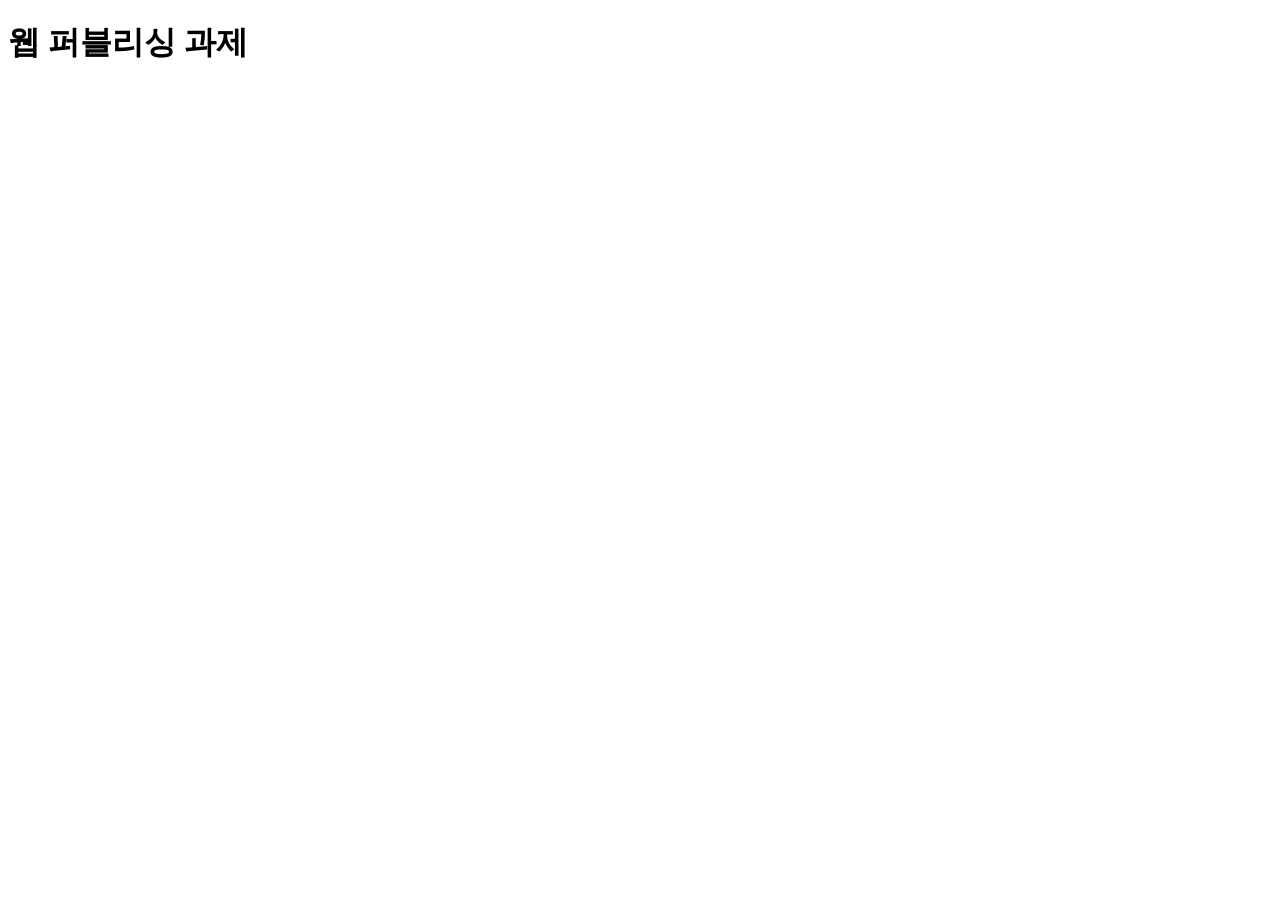
==== index.html @ 05dbee25 "Add initial GitHub Pages entry point" ====
<!doctype html>
<html lang="ko">
<head>
  <meta charset="utf-8">
  <meta name="viewport" content="width=device-width, initial-scale=1">
  <title>웹 퍼블리싱 과제</title>
</head>
<body>
  <main>
    <h1>웹 퍼블리싱 과제</h1>
  </main>
</body>
</html>
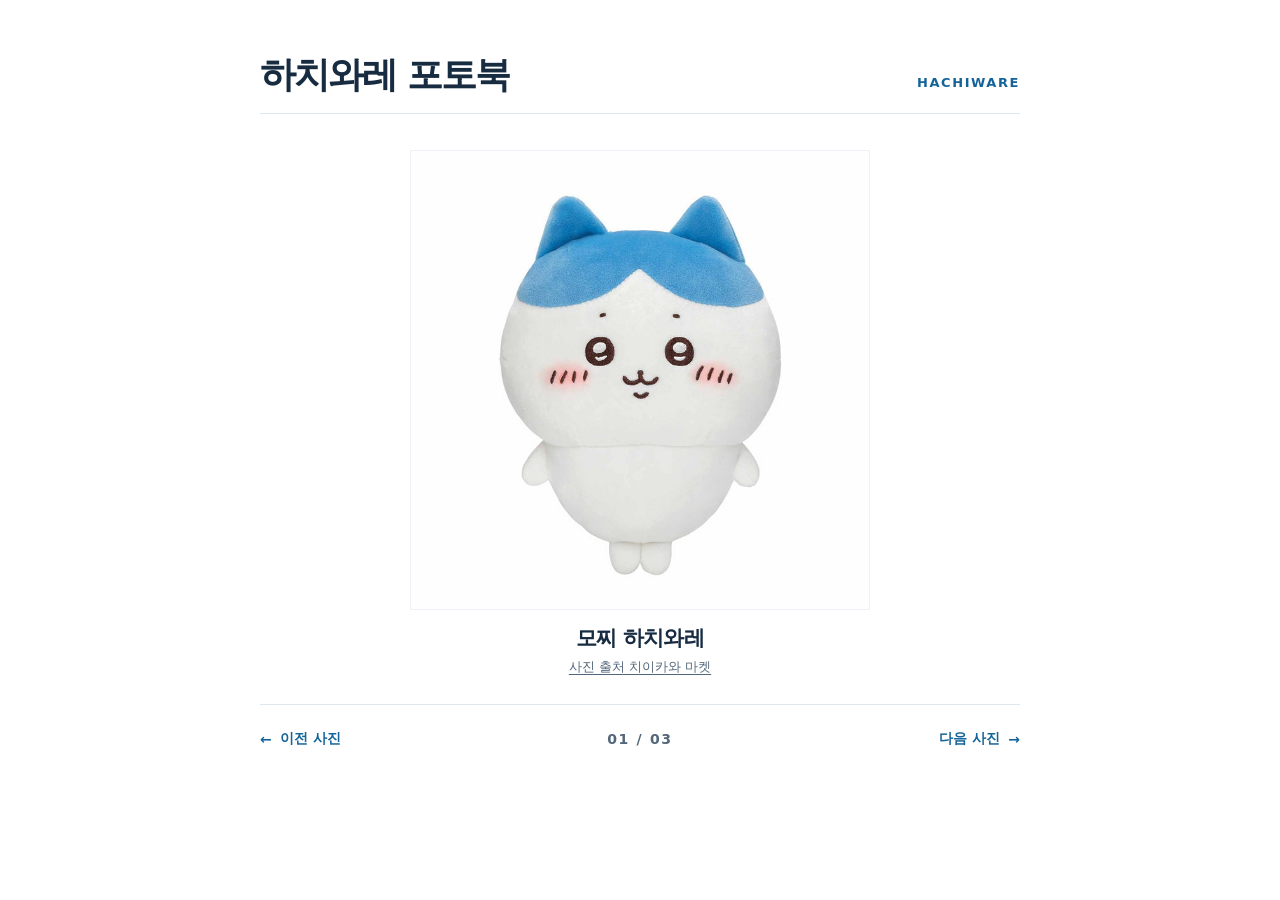
==== commit b1b3fbfd: "Publish Hachiware photobook" ====
--- a/index.html
+++ b/index.html
@@ -3,11 +3,29 @@
 <head>
   <meta charset="utf-8">
   <meta name="viewport" content="width=device-width, initial-scale=1">
-  <title>웹 퍼블리싱 과제</title>
+  <title>모찌 하치와레 · 하치와레 포토북</title>
+  <link rel="stylesheet" href="css/style.css">
 </head>
 <body>
-  <main>
-    <h1>웹 퍼블리싱 과제</h1>
+  <main class="book">
+    <header class="book-header">
+      <h1>하치와레 포토북</h1>
+      <span class="index" lang="en">HACHIWARE</span>
+    </header>
+
+    <figure class="photo">
+      <img src="images/mochitto.jpg" width="720" height="720" alt="두 발을 모으고 정면을 바라보는 하치와레 인형">
+      <figcaption>
+        <h2>모찌 하치와레</h2>
+        <a class="source" href="https://chiikawamarket.jp/products/4582662917835">사진 출처 치이카와 마켓</a>
+      </figcaption>
+    </figure>
+
+    <nav class="pager" aria-label="사진 넘기기">
+      <a href="photo-03.html" rel="prev"><span aria-hidden="true">←</span> 이전 사진</a>
+      <span class="page-count" aria-label="총 3장 중 1번 사진">01 / 03</span>
+      <a href="photo-02.html" rel="next">다음 사진 <span aria-hidden="true">→</span></a>
+    </nav>
   </main>
 </body>
 </html>
--- a/css/style.css
+++ b/css/style.css
@@ -0,0 +1,117 @@
+:root {
+  color-scheme: light;
+  color: #172b41;
+  background: #fff;
+  font-family: "Apple SD Gothic Neo", "Malgun Gothic", system-ui, sans-serif;
+  --blue: #14649a;
+  --muted: #53677b;
+  --line: #dce7ef;
+}
+
+* { box-sizing: border-box; }
+
+body { margin: 0; }
+
+a { color: var(--blue); }
+
+a:focus-visible {
+  outline: 2px solid var(--blue);
+  outline-offset: 5px;
+}
+
+.book {
+  width: min(100% - 48px, 760px);
+  margin-inline: auto;
+  padding-block: clamp(28px, 6vh, 60px) 26px;
+}
+
+.book-header {
+  display: flex;
+  align-items: baseline;
+  justify-content: space-between;
+  gap: 12px 24px;
+  flex-wrap: wrap;
+  border-bottom: 1px solid var(--line);
+  padding-bottom: 18px;
+}
+
+h1 {
+  margin: 0;
+  font-size: clamp(25px, 5vw, 36px);
+  line-height: 1.15;
+  letter-spacing: -.055em;
+}
+
+.index, .page-count {
+  font-variant-numeric: tabular-nums;
+  letter-spacing: .12em;
+}
+
+.index {
+  color: var(--blue);
+  font-size: 13px;
+  font-weight: 700;
+}
+
+.photo { margin: 0; }
+
+.photo img {
+  display: block;
+  width: min(100%, 460px, max(265px, 55vh));
+  height: auto;
+  margin: clamp(18px, 4vh, 36px) auto 14px;
+  border: 1px solid #eef2f6;
+}
+
+.photo figcaption {
+  text-align: center;
+}
+
+.photo figcaption h2 {
+  margin: 0;
+  font-size: 21px;
+  letter-spacing: -.04em;
+}
+
+.source {
+  display: inline-block;
+  margin-top: 6px;
+  font-size: 13px;
+  color: var(--muted);
+  text-underline-offset: 3px;
+}
+
+.pager {
+  display: grid;
+  grid-template-columns: 1fr auto 1fr;
+  align-items: center;
+  gap: 10px;
+  margin-top: 28px;
+  padding-top: 12px;
+  border-top: 1px solid var(--line);
+  font-size: 14px;
+  font-weight: 700;
+}
+
+.pager a {
+  display: inline-flex;
+  align-items: center;
+  gap: 8px;
+  min-height: 44px;
+  text-decoration: none;
+}
+
+.pager a:hover { text-decoration: underline; }
+
+.pager a:first-child { justify-self: start; }
+.pager a:last-child { justify-self: end; }
+
+.page-count {
+  color: var(--muted);
+  white-space: nowrap;
+}
+
+@media (max-width: 480px) {
+  .book { width: calc(100% - 36px); }
+  .photo img { margin-top: 18px; }
+}
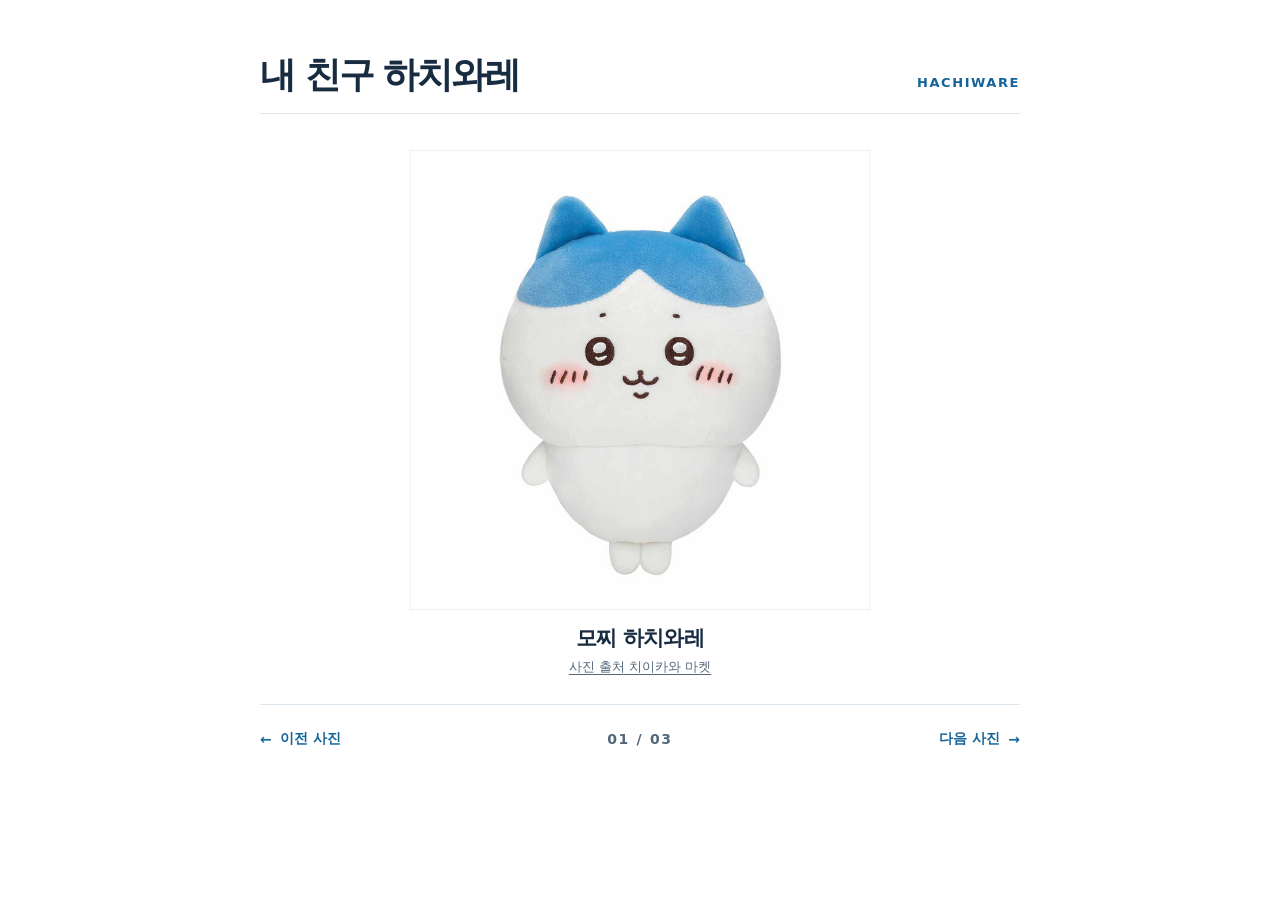
==== commit 47d40d2c: "Rename photobook to 내 친구 하치와레" ====
--- a/index.html
+++ b/index.html
@@ -3,13 +3,13 @@
 <head>
   <meta charset="utf-8">
   <meta name="viewport" content="width=device-width, initial-scale=1">
-  <title>모찌 하치와레 · 하치와레 포토북</title>
+  <title>모찌 하치와레 · 내 친구 하치와레</title>
   <link rel="stylesheet" href="css/style.css">
 </head>
 <body>
   <main class="book">
     <header class="book-header">
-      <h1>하치와레 포토북</h1>
+      <h1>내 친구 하치와레</h1>
       <span class="index" lang="en">HACHIWARE</span>
     </header>
 
